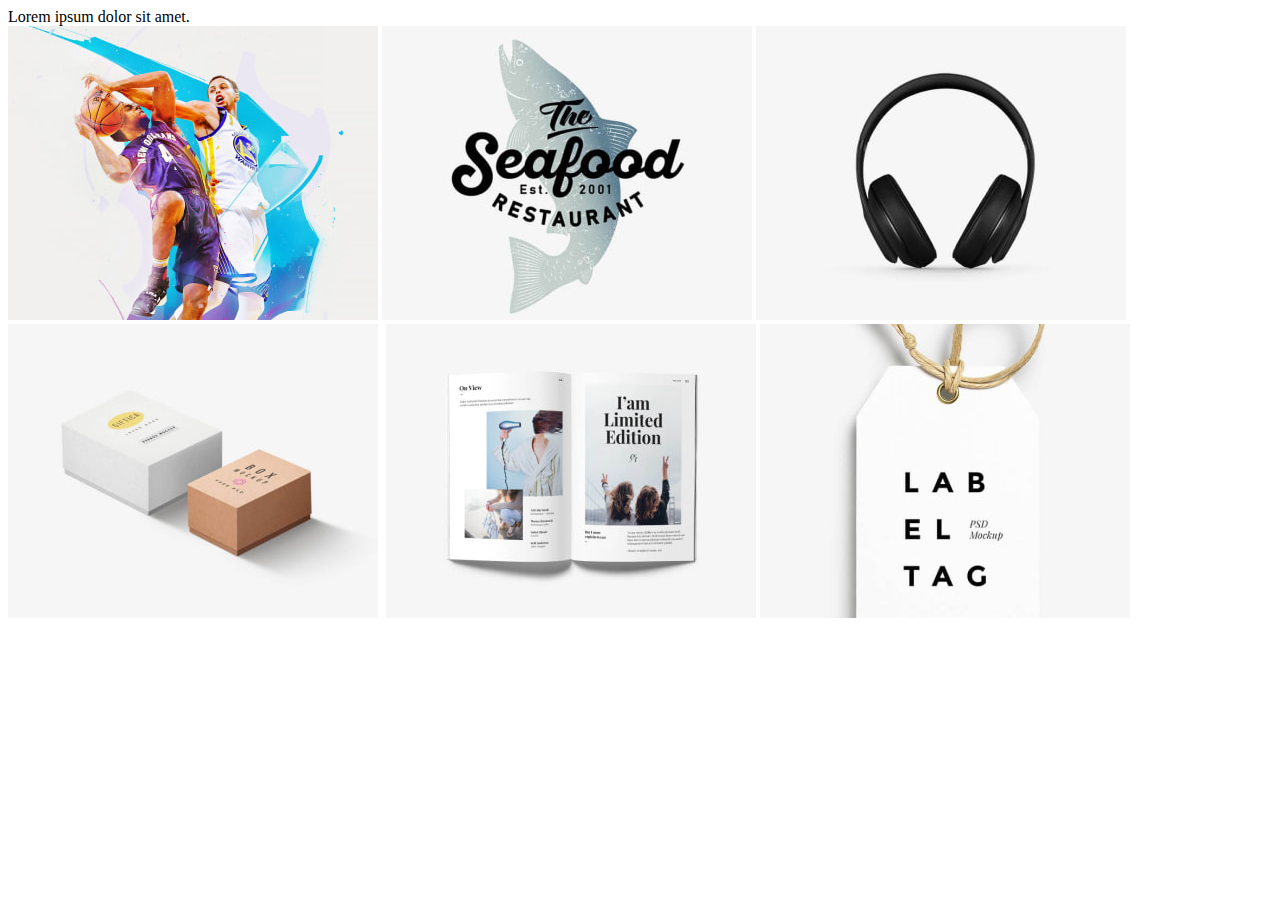
==== gallery.html @ 55642df3 "Add navigation and images" ====
<!DOCTYPE html>
<html lang="en">
  <head>
    <meta charset="UTF-8" />
    <meta http-equiv="X-UA-Compatible" content="IE=edge" />
    <meta name="viewport" content="width=device-width, initial-scale=1.0" />
    <link rel="stylesheet" href="/styles/styles.css" />
    <title>Gallery</title>
  </head>
  <body>
    <header>Lorem ipsum dolor sit amet.</header>
    <main>
      <img src="/images/img-1.jpg" alt="" />
      <img src="/images/img-2.jpg" alt="" />
      <img src="/images/img-3.jpg" alt="" />
      <img src="/images/img-4.jpg" alt="" />
      <img src="/images/img-5.jpg" alt="" />
      <img src="/images/img-6.jpg" alt="" />
      <img src="/images/img-7.jpg" alt="" />

    </main>
  </body>
</html>
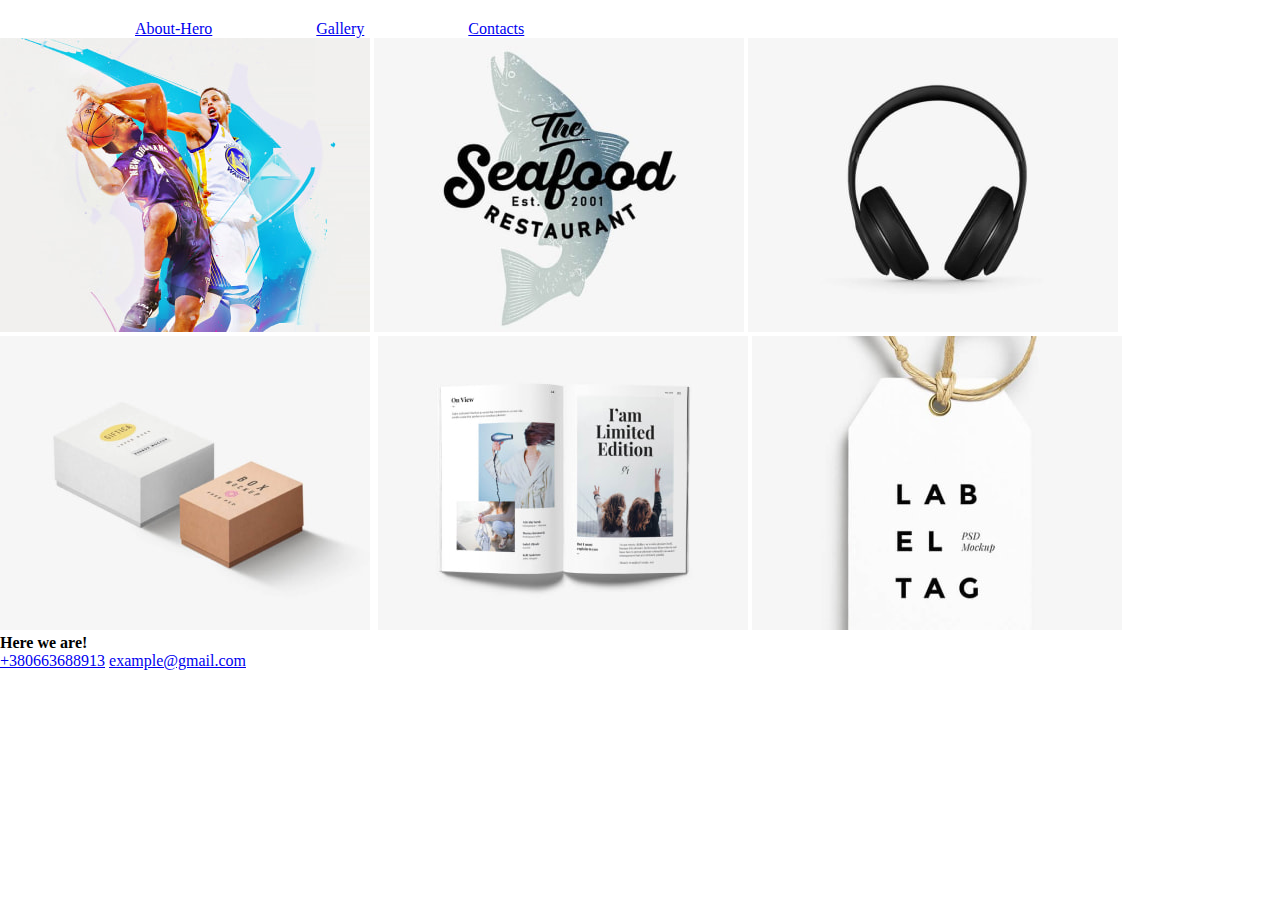
==== commit e3f83b3b: "Add contacts" ====
--- a/gallery.html
+++ b/gallery.html
@@ -8,7 +8,15 @@
     <title>Gallery</title>
   </head>
   <body>
-    <header>Lorem ipsum dolor sit amet.</header>
+    <header>
+      <div class="wrapper">
+        <ul>
+          <li><a href="/index.html">About-Hero</a></li>
+          <li><a href="/gallery.html">Gallery</a></li>
+          <li><a href="#contacts">Contacts</a></li>
+        </ul>
+      </div>
+    </header>
     <main>
       <img src="/images/img-1.jpg" alt="" />
       <img src="/images/img-2.jpg" alt="" />
@@ -17,7 +25,13 @@
       <img src="/images/img-5.jpg" alt="" />
       <img src="/images/img-6.jpg" alt="" />
       <img src="/images/img-7.jpg" alt="" />
-
     </main>
+    <footer>
+        <div id="contacts">
+            <h4>Here we are!</h4>
+            <a href="tel:+380663688913">+380663688913</a>
+            <a href="mailto:example@gmail.com">example@gmail.com</a>
+        </div>
+    </footer>
   </body>
 </html>
--- a/styles/styles.css
+++ b/styles/styles.css
@@ -0,0 +1,15 @@
+* {
+    margin: 0;
+    padding: 0;
+}
+.wrapper {
+    max-width: 1110px;
+    margin: 0 auto;
+    padding-top: 20px;
+}
+
+header li {
+    list-style: none;
+    display: inline;
+    padding: 10px 50px;
+}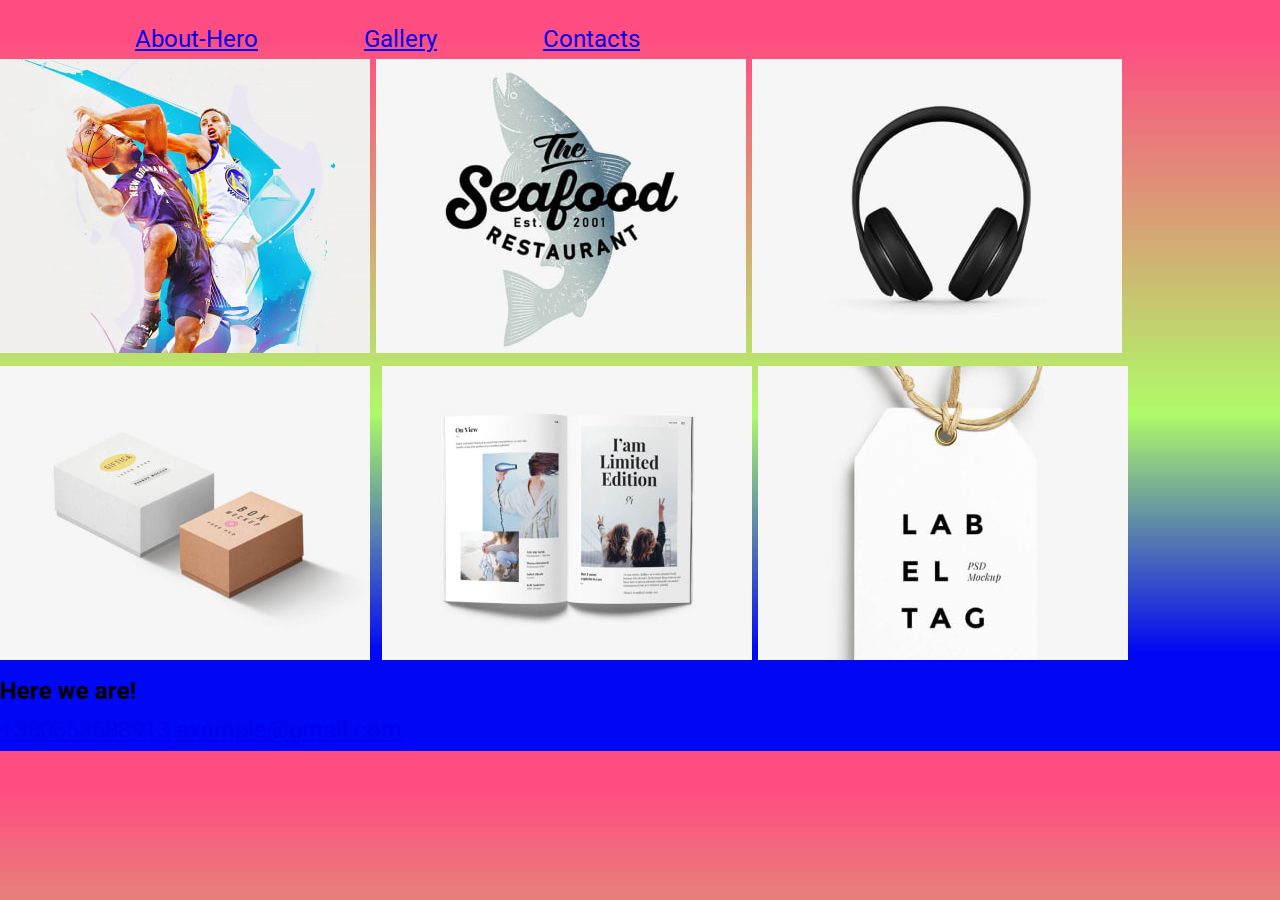
==== commit 203e4e3d: "Add font & backgroung color" ====
--- a/gallery.html
+++ b/gallery.html
@@ -4,6 +4,9 @@
     <meta charset="UTF-8" />
     <meta http-equiv="X-UA-Compatible" content="IE=edge" />
     <meta name="viewport" content="width=device-width, initial-scale=1.0" />
+    <link rel="preconnect" href="https://fonts.googleapis.com">
+<link rel="preconnect" href="https://fonts.gstatic.com" crossorigin>
+<link href="https://fonts.googleapis.com/css2?family=Roboto:wght@500&display=swap" rel="stylesheet">
     <link rel="stylesheet" href="/styles/styles.css" />
     <title>Gallery</title>
   </head>
--- a/styles/styles.css
+++ b/styles/styles.css
@@ -1,15 +1,32 @@
 * {
-    margin: 0;
-    padding: 0;
+  margin: 0;
+  padding: 0;
+  font-size: 24px;
+  line-height: 164%;
+  font-family: "Roboto", sans-serif;
+  box-sizing: border-box;
+
 }
+
+body{
+    background: linear-gradient(
+        0deg,
+        rgba(0, 7, 244, 1) 13%,
+        rgba(122, 247, 5, 0.6045605742296919) 45%,
+        rgba(255, 0, 76, 0.7025997899159664) 95%
+      );
+    
+}
+
+
 .wrapper {
-    max-width: 1110px;
-    margin: 0 auto;
-    padding-top: 20px;
+  max-width: 1110px;
+  margin: 0 auto;
+  padding-top: 20px;
 }
 
 header li {
-    list-style: none;
-    display: inline;
-    padding: 10px 50px;
-}+  list-style: none;
+  display: inline;
+  padding: 10px 50px;
+}
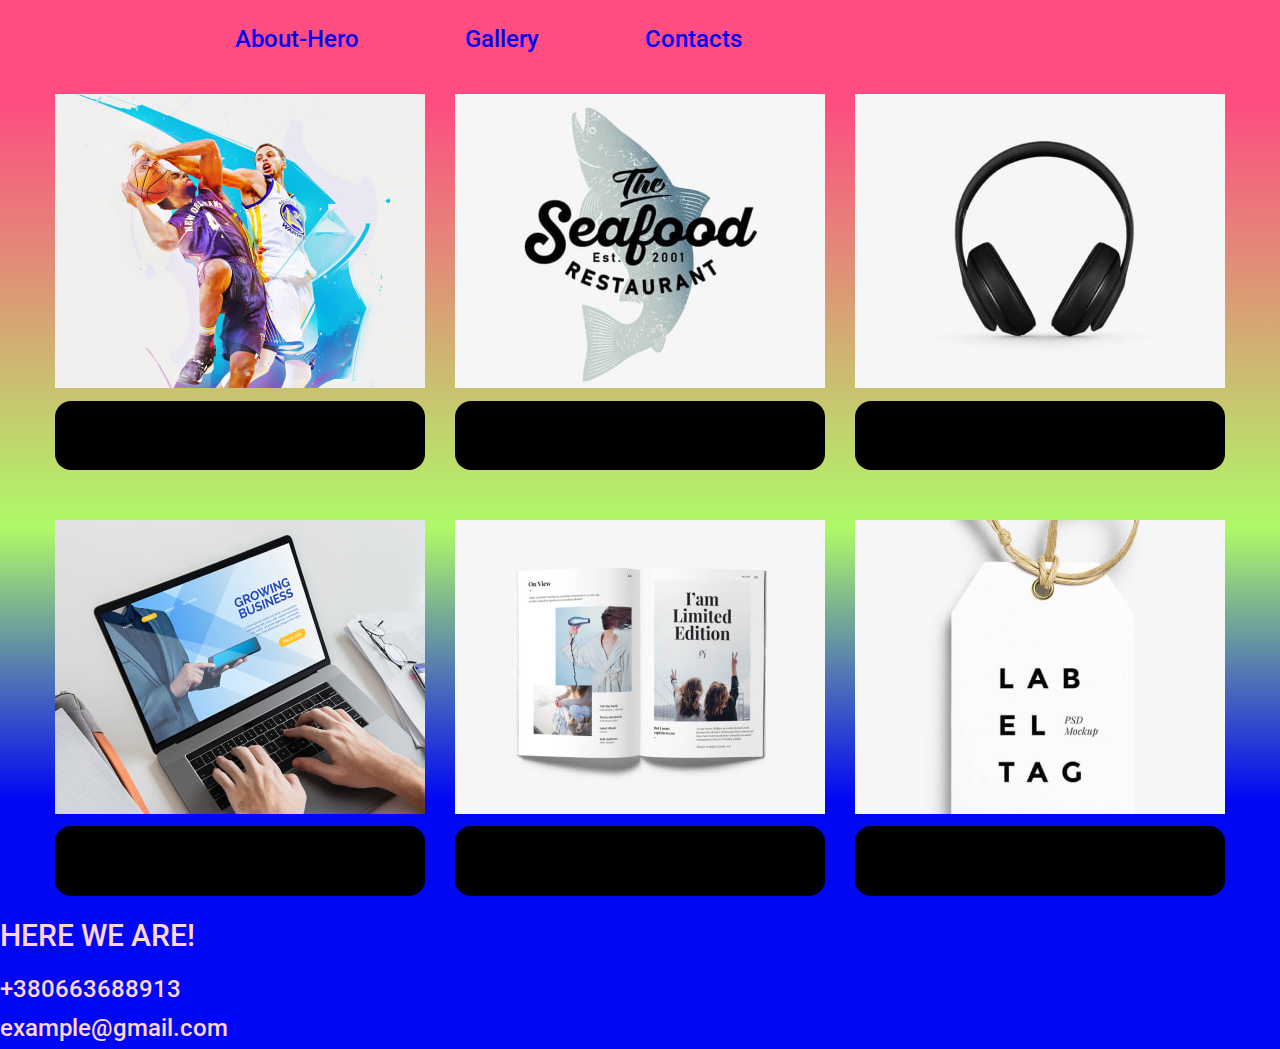
==== commit 9f5fa7ef: "Final correcting" ====
--- a/gallery.html
+++ b/gallery.html
@@ -4,9 +4,12 @@
     <meta charset="UTF-8" />
     <meta http-equiv="X-UA-Compatible" content="IE=edge" />
     <meta name="viewport" content="width=device-width, initial-scale=1.0" />
-    <link rel="preconnect" href="https://fonts.googleapis.com">
-<link rel="preconnect" href="https://fonts.gstatic.com" crossorigin>
-<link href="https://fonts.googleapis.com/css2?family=Roboto:wght@500&display=swap" rel="stylesheet">
+    <link rel="preconnect" href="https://fonts.googleapis.com" />
+    <link rel="preconnect" href="https://fonts.gstatic.com" crossorigin />
+    <link
+      href="https://fonts.googleapis.com/css2?family=Roboto:wght@500&display=swap"
+      rel="stylesheet"
+    />
     <link rel="stylesheet" href="/styles/styles.css" />
     <title>Gallery</title>
   </head>
@@ -21,20 +24,60 @@
       </div>
     </header>
     <main>
-      <img src="/images/img-1.jpg" alt="" />
-      <img src="/images/img-2.jpg" alt="" />
-      <img src="/images/img-3.jpg" alt="" />
-      <img src="/images/img-4.jpg" alt="" />
-      <img src="/images/img-5.jpg" alt="" />
-      <img src="/images/img-6.jpg" alt="" />
-      <img src="/images/img-7.jpg" alt="" />
+      <div >
+        <ul class="images-list">
+          <li>
+            <figure>
+              <img src="/images/img-1.jpg" alt="Image" />
+              <figcaption>The game</figcaption>
+            </figure>
+          </li>
+
+          <li>
+            <figure>
+              <img src="/images/img-2.jpg" alt="Image" />
+              <figcaption>Seafood restaurant</figcaption>
+            </figure>
+          </li> 
+        
+          <li>
+            <figure>
+              <img src="/images/img-3.jpg" alt="Image" />
+              <figcaption> Headphones</figcaption>
+            </figure>
+          </li>
+</ul>
+<ul class="images-list">
+         <li>
+            <figure>
+              <img src="/images/img-8.jpg" alt="Image" />
+              <figcaption>Men at work</figcaption>
+            </figure>
+          </li>
+          <li>
+            <figure>
+              <img src="/images/img-6.jpg" alt="Image" />
+              <figcaption>Smatr book</figcaption>
+            </figure>
+          </li>
+          <li>
+            <figure>
+              <img src="/images/img-7.jpg" alt="Image" />
+              <figcaption>Label</figcaption>
+            </figure>
+          </li>
+</ul>
+ 
+      </div>
     </main>
     <footer>
-        <div id="contacts">
-            <h4>Here we are!</h4>
-            <a href="tel:+380663688913">+380663688913</a>
-            <a href="mailto:example@gmail.com">example@gmail.com</a>
-        </div>
+      <div id="contacts">
+        <h4>Here we are!</h4>
+        <ul>
+          <li><a href="tel:+380663688913">+380663688913</a></li>
+          <li><a href="mailto:example@gmail.com">example@gmail.com</a></li>
+        </ul>
+      </div>
     </footer>
   </body>
 </html>
--- a/styles/styles.css
+++ b/styles/styles.css
@@ -4,20 +4,19 @@
   font-size: 24px;
   line-height: 164%;
   font-family: "Roboto", sans-serif;
+  font-weight: 500;
   box-sizing: border-box;
-
+  text-decoration: none;
 }
 
-body{
-    background: linear-gradient(
-        0deg,
-        rgba(0, 7, 244, 1) 13%,
-        rgba(122, 247, 5, 0.6045605742296919) 45%,
-        rgba(255, 0, 76, 0.7025997899159664) 95%
-      );
-    
+main {
+  background: linear-gradient(
+    0deg,
+    rgba(0, 7, 244, 1) 13%,
+    rgba(122, 247, 5, 0.6045605742296919) 45%,
+    rgba(255, 0, 76, 0.7025997899159664) 95%
+  );
 }
-
 
 .wrapper {
   max-width: 1110px;
@@ -25,8 +24,90 @@
   padding-top: 20px;
 }
 
+header {
+  background-color: rgba(255, 0, 76, 0.7025997899159664);
+}
+
 header li {
   list-style: none;
   display: inline;
   padding: 10px 50px;
+  text-align: center;
 }
+
+header li:first-child {
+  padding-left: 150px;
+}
+
+header li > a:hover {
+  color: rgb(0, 255, 234);
+}
+
+.images-list {
+  max-width: 1110px;
+  margin: 0 auto;
+  padding-top: 20px;
+  display: flex;
+  justify-content: center;
+}
+
+.images-list > li {
+  list-style: none;
+  padding: 15px;
+}
+
+figcaption {
+  background: #000;
+  width: 370px;
+  text-align: center;
+  text-transform: uppercase;
+  border-radius: 16px;
+  padding: 15px 0;
+}
+
+figcaption > a {
+    color: white;
+}
+
+figcaption > a:hover {
+    color: rgb(0, 255, 170);
+  }
+
+
+.image-wrapper {
+  width: 1100px;
+  margin: 0 auto;
+  text-align: center;
+  padding: 15px 0;
+}
+
+.image-wrapper > figcaption {
+  color: blueviolet;
+  margin: 0 auto;
+  text-align: center;
+  padding: 15px 0;
+  border-radius: 16px;
+}
+
+.main-image {
+  border-radius: 4px;
+  width: 900px;
+  height: 600px;
+}
+
+footer,
+footer a {
+  background-color: rgba(0, 7, 244, 1);
+  color: rgb(255, 213, 213);
+
+}
+
+h4 {
+    font-size: 30px; 
+    padding-bottom: 10px;
+     text-transform: uppercase;
+}
+
+footer a:hover {
+    color: rgb(0, 255, 170);
+  }
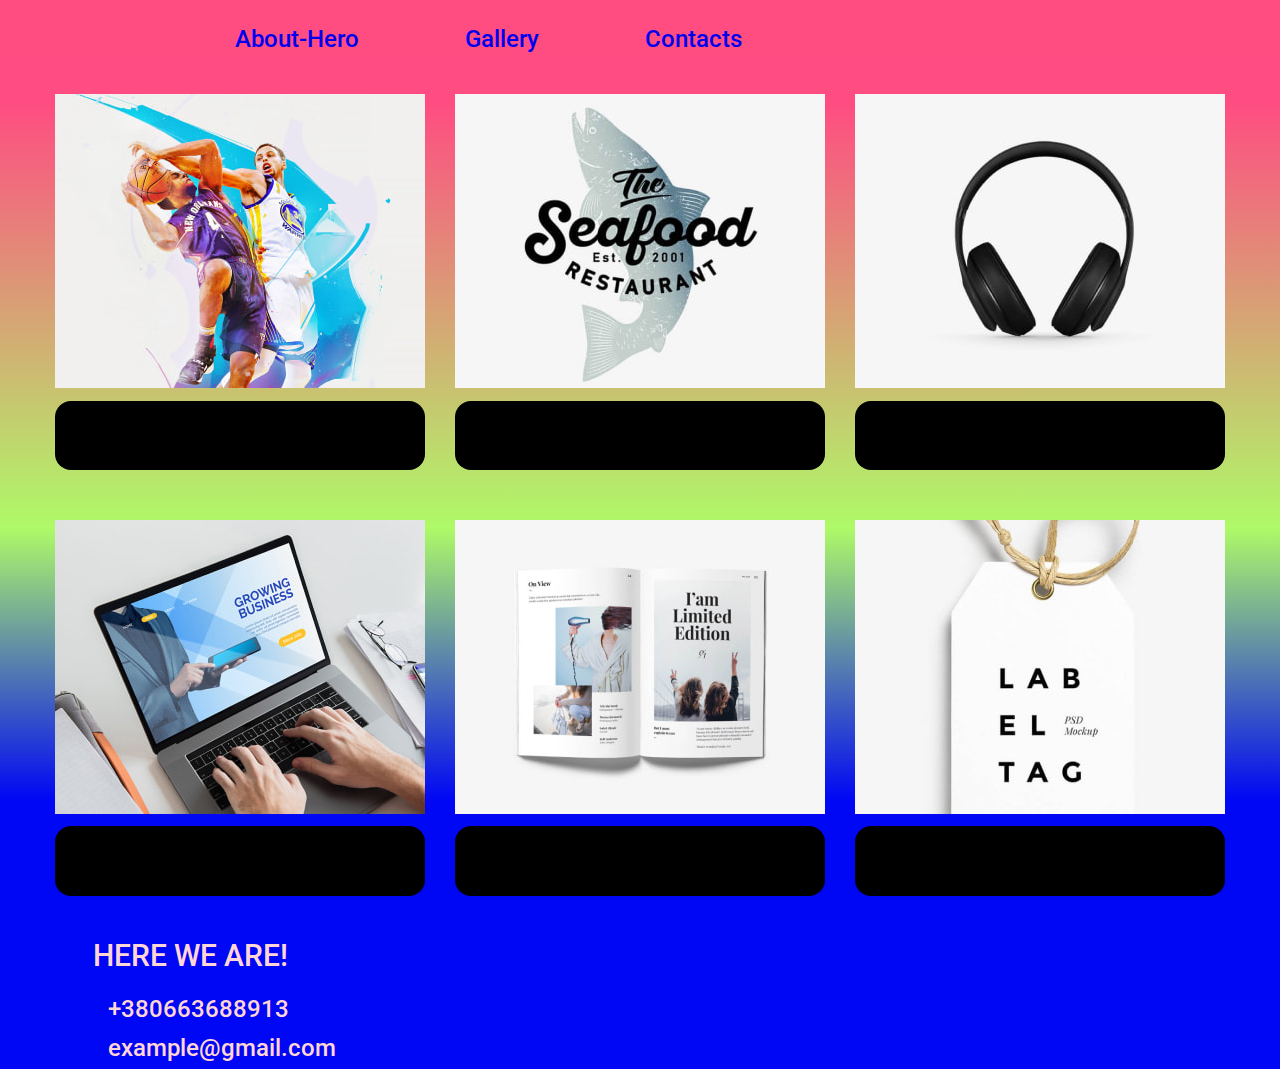
==== commit 8f381826: "Final" ====
--- a/gallery.html
+++ b/gallery.html
@@ -71,13 +71,13 @@
       </div>
     </main>
     <footer>
-      <div id="contacts">
-        <h4>Here we are!</h4>
-        <ul>
-          <li><a href="tel:+380663688913">+380663688913</a></li>
-          <li><a href="mailto:example@gmail.com">example@gmail.com</a></li>
-        </ul>
-      </div>
+        <div id="contacts" class="wrapper">
+            <h4>Here we are!</h4>
+            <ul class="footer-list">
+                <li><a href="tel:+380663688913">+380663688913</a></li>
+                <li><a href="mailto:example@gmail.com">example@gmail.com</a></li>
+            </ul>
+        </div>
     </footer>
   </body>
 </html>
--- a/styles/styles.css
+++ b/styles/styles.css
@@ -93,14 +93,20 @@
   border-radius: 4px;
   width: 900px;
   height: 600px;
+  border-radius: 16px;
 }
 
 footer,
 footer a {
   background-color: rgba(0, 7, 244, 1);
   color: rgb(255, 213, 213);
+  padding-left: 15px;
+  list-style: none;
 
 }
+
+.footer-list { list-style: none;}
+   
 
 h4 {
     font-size: 30px; 
